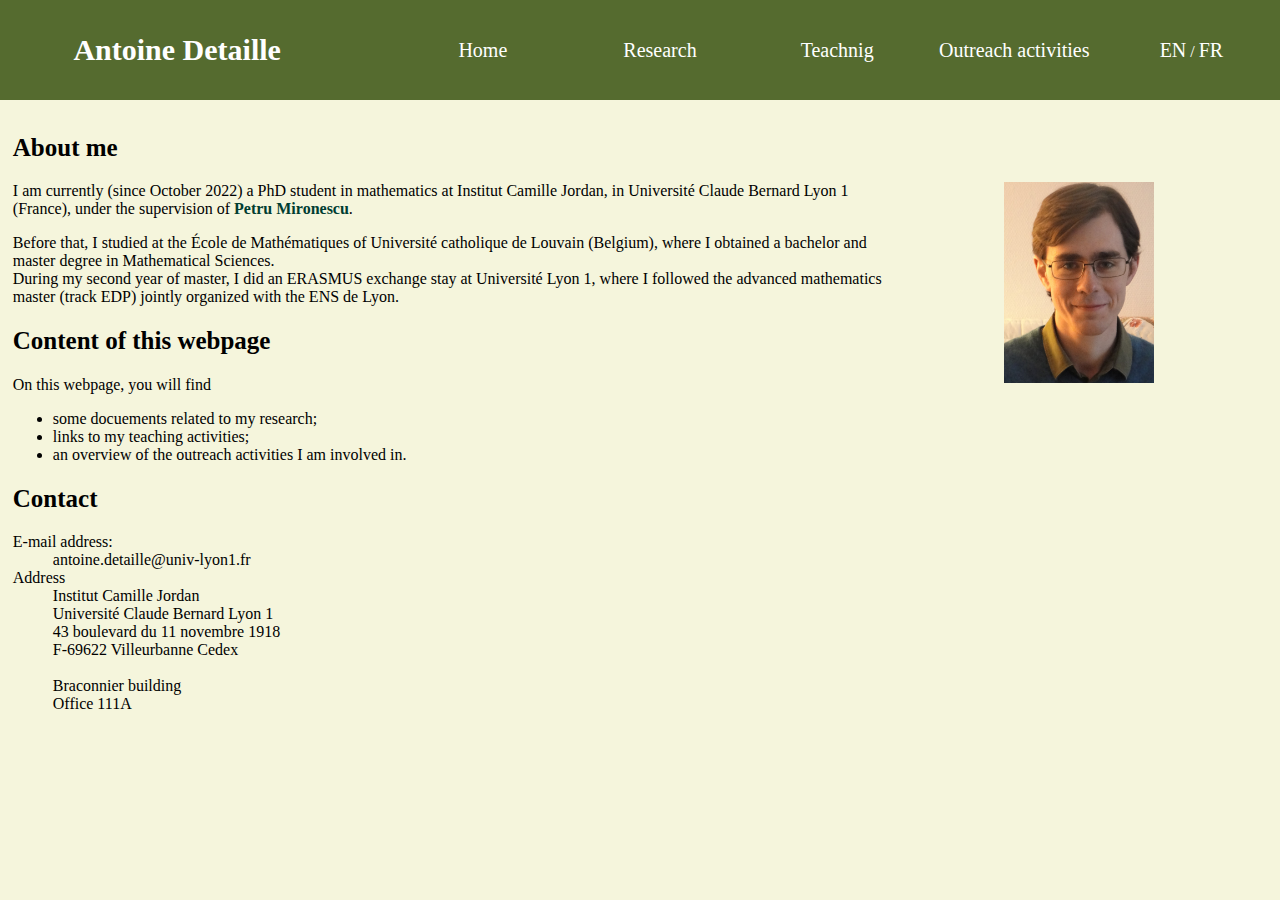
==== en/index.html @ f080d218 "Init repository" ====
<!doctype html>
<html lang="en">
	<head>
		<meta charset="utf-8" />
		<meta name="author" content="Antoine Detaille" />
		<meta name="description" content="This page is my personal webpage in English.
				It contains information about my activities as a mathematician, including my research, my teaching activities, and my involvement in outreach activities." />
		<link rel="stylesheet" href="../styles/styles.css" />
		<title>Antoine Detaille — Home</title>
	</head>

	<!-- Body of the page -->

	<body>
		<nav>

			<!-- Navigation bar -->

			<h1>Antoine Detaille</h1>
			<ul>
				<li><a href="#">Home</a></li>
				<li><a href="research.html">Research</a></li>
				<li><a href="teaching.html">Teachnig</a></li>
				<li><a href="outreach.html">Outreach activities</a></li>
			</ul>
			<p><a href="#">EN</a> / <a href="../fr/index.html">FR</a></p>
		</nav>
		<main>
			<h2>About me</h2>
			<div class="figure" >
				<img src="../images/Detaille_Antoine.jpg" alt="Picture of me" />
			</div>
				<p>I am currently (since October 2022) a PhD student in mathematics at Institut Camille Jordan, in Université Claude Bernard Lyon 1 (France), under the supervision of <a href="https://math.univ-lyon1.fr/~mironescu/" class="person-link">Petru Mironescu</a>.</p>
				<p>Before that, I studied at the École de Mathématiques of Université catholique de Louvain (Belgium), where I obtained a bachelor and master degree in Mathematical Sciences.<br>
				During my second year of master, I did an ERASMUS exchange stay at Université Lyon 1, where I followed the advanced mathematics master (track EDP) jointly organized with the ENS de Lyon.</p>

			<h2>Content of this webpage</h2>
			<p>On this webpage, you will find</p>
			<ul>
				<li>some docuements related to my research;</li>
				<li>links to my teaching activities;</li>
				<li>an overview of the outreach activities I am involved in.</li>
			</ul>

			<h2>Contact</h2>
			<dl>
				<dt>E-mail address:</dt>
				<dd>antoine.detaille@univ-lyon1.fr</dd>
				<dt>Address</dt>
				<dd>Institut Camille Jordan<br>
				Université Claude Bernard Lyon 1<br>
				43 boulevard du 11 novembre 1918<br>
				F-69622 Villeurbanne Cedex<br><br>

				Braconnier building<br>
				Office 111A</dd>
			</dl>
		</main>
	</body>
</html>
---- styles/styles.css ----
/* General setup */
html, body {
	margin: 0;
	padding: 0;
}

html {
	font-size: 10px;
	background-color: beige;
}

h1 {
	font-size: 3rem;
}

h2 {
	font-size: 2.5rem;
}

h3 {
	font-size: 2rem;
}

p, li, dt, dd {
	font-size: 1.6rem;
}

img {
	height: auto;
	width: 40%;
	display: block;
	margin-left: auto;
	margin-right: auto;
}

.figure {
	width: 30%;
	float: right;
	justify-content: center;
}

/*
dt {
	float: left;
	clear: left;
}
dt::after {
	content: ":    ";
	white-space: pre;
}
*/

.paper-author {
	font-variant-caps: small-caps;
}

.paper-title {
	font-style: italic;
}

.paper-journal {
	font-weight: bold;
}

.event-title {
	font-style: italic;
}

.event-org {
	font-style: italic;
}

.talk-title {
	font-style: italic;
}

a.person-link {
	color: #003d31;
	font-weight: bold;
	text-decoration: none;
}

a.event-link {
        color: #003d31;
        font-weight: bold;
        text-decoration: none;
}


/* Setup of navigation bar */

nav {
	position: relative;
	width: 100%;
	background-color: darkolivegreen;
	color: white;
	height: 100px;
	display: flex;
	font-size: 2.6em;
	align-items: center;
	/*margin-left:-3.5em;
  	margin-right:-3.5em;*/
}

nav a {
	color: white;
	display: inline;
	text-decoration: none;
	font-size: 2rem;
}

nav ul {
	list-style-type: none;
	flex:2;
	display: flex;
	text-align: center;
}

nav ul li {
	display: inline;
	flex: 1;
	text-align: center;
}

nav h1 {
	flex: 1;
	text-align: center;
}

nav p {
	display: inline;
	flex: 0.5;
	text-align: center;
}

/*
nav dt {
        float: left;
        clear: left;
}
nav dt::after {
        content: ":    ";
        white-space: pre;
}
*/

/* Main setup */

main {
	padding: 1%;
}
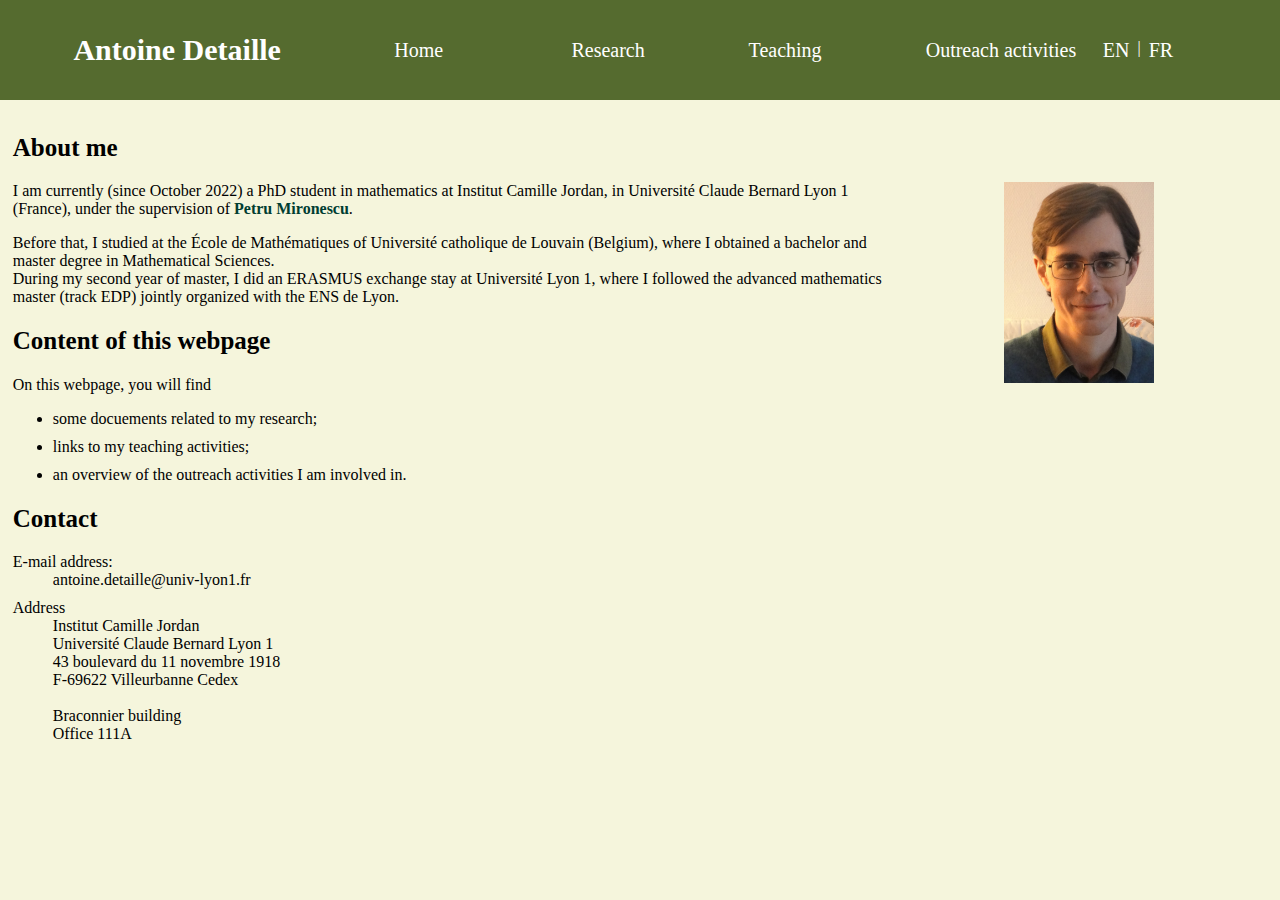
==== commit e0b87531: "Paper links, ETEAM, cosmetic changes Add links to arXiv, hal, dial, and journal version of the paper" ====
--- a/en/index.html
+++ b/en/index.html
@@ -20,17 +20,17 @@
 			<ul>
 				<li><a href="#">Home</a></li>
 				<li><a href="research.html">Research</a></li>
-				<li><a href="teaching.html">Teachnig</a></li>
+				<li><a href="teaching.html">Teaching</a></li>
 				<li><a href="outreach.html">Outreach activities</a></li>
 			</ul>
-			<p><a href="#">EN</a> / <a href="../fr/index.html">FR</a></p>
+			<p><a href="#">EN</a> &nbsp; | &nbsp; <a href="../fr/index.html">FR</a></p>
 		</nav>
 		<main>
 			<h2>About me</h2>
 			<div class="figure" >
 				<img src="../images/Detaille_Antoine.jpg" alt="Picture of me" />
 			</div>
-				<p>I am currently (since October 2022) a PhD student in mathematics at Institut Camille Jordan, in Université Claude Bernard Lyon 1 (France), under the supervision of <a href="https://math.univ-lyon1.fr/~mironescu/" class="person-link">Petru Mironescu</a>.</p>
+				<p>I am currently (since October 2022) a PhD student in mathematics at Institut Camille Jordan, in Université Claude Bernard Lyon 1 (France), under the supervision of <a href="https://math.univ-lyon1.fr/~mironescu/" class="person-link" target="_blank">Petru Mironescu</a>.</p>
 				<p>Before that, I studied at the École de Mathématiques of Université catholique de Louvain (Belgium), where I obtained a bachelor and master degree in Mathematical Sciences.<br>
 				During my second year of master, I did an ERASMUS exchange stay at Université Lyon 1, where I followed the advanced mathematics master (track EDP) jointly organized with the ENS de Lyon.</p>
 
--- a/styles/styles.css
+++ b/styles/styles.css
@@ -37,6 +37,22 @@
 	width: 30%;
 	float: right;
 	justify-content: center;
+}
+
+li {
+	padding-bottom: 1rem;
+}
+
+li:last-child {
+	padding-bottom: 0rem;
+}
+
+dd {
+	padding-bottom: 1rem;
+}
+
+dd:last-child {
+	padding-bottom: 0rem;
 }
 
 /*
@@ -86,6 +102,18 @@
         text-decoration: none;
 }
 
+a.paper-link {
+        color: #003d31;
+        font-weight: bold;
+        text-decoration: none;
+}
+
+a.file-link {
+        color: #003d31;
+        font-weight: bold;
+        text-decoration: none;
+}
+
 
 /* Setup of navigation bar */
 
@@ -104,10 +132,14 @@
 
 nav a {
 	color: white;
-	display: inline;
+	display: flex;
 	text-decoration: none;
 	font-size: 2rem;
 }
+
+a:hover{
+    text-decoration: underline;
+  }
 
 nav ul {
 	list-style-type: none;
@@ -117,9 +149,10 @@
 }
 
 nav ul li {
-	display: inline;
+	display: flex;
 	flex: 1;
 	text-align: center;
+	padding-bottom: 0rem;
 }
 
 nav h1 {
@@ -128,7 +161,7 @@
 }
 
 nav p {
-	display: inline;
+	display: flex;
 	flex: 0.5;
 	text-align: center;
 }
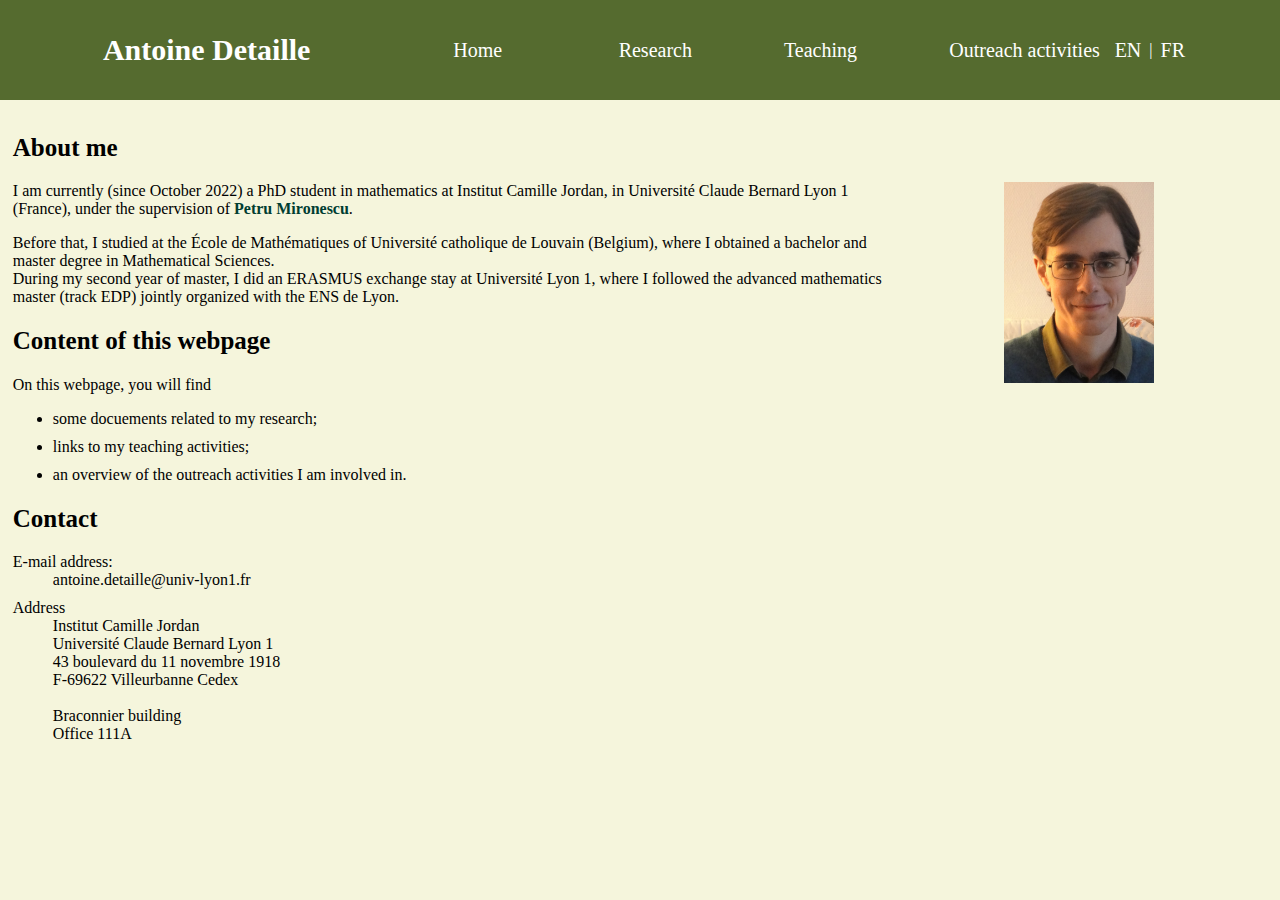
==== commit 0dc9967b: "Fix issue nav bar small screen" ====
--- a/en/index.html
+++ b/en/index.html
@@ -22,8 +22,9 @@
 				<li><a href="research.html">Research</a></li>
 				<li><a href="teaching.html">Teaching</a></li>
 				<li><a href="outreach.html">Outreach activities</a></li>
+				<li><a href="#">EN</a> &nbsp; | &nbsp; <a href="../fr/index.html">FR</a></li>
 			</ul>
-			<p><a href="#">EN</a> &nbsp; | &nbsp; <a href="../fr/index.html">FR</a></p>
+			
 		</nav>
 		<main>
 			<h2>About me</h2>
--- a/styles/styles.css
+++ b/styles/styles.css
@@ -152,6 +152,7 @@
 	display: flex;
 	flex: 1;
 	text-align: center;
+	align-items: center;
 	padding-bottom: 0rem;
 }
 
@@ -162,7 +163,7 @@
 
 nav p {
 	display: flex;
-	flex: 0.5;
+	flex: 0.3;
 	text-align: center;
 }
 
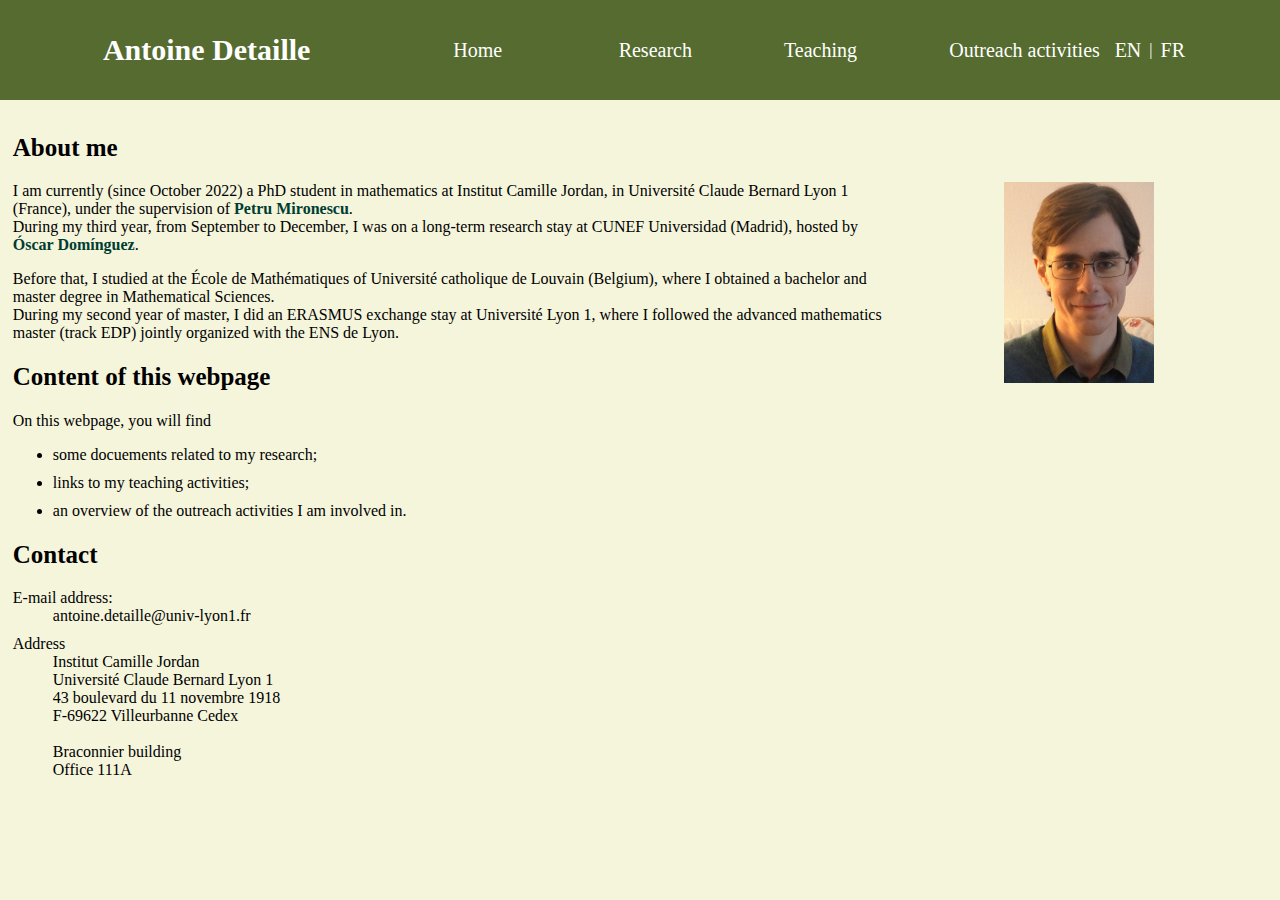
==== commit 9cbe2483: "Modifications at the end of my stay in Madrid: add stay in Madrid; add talk Barcelona; add preprint " ====
--- a/en/index.html
+++ b/en/index.html
@@ -31,9 +31,10 @@
 			<div class="figure" >
 				<img src="../images/Detaille_Antoine.jpg" alt="Picture of me" />
 			</div>
-				<p>I am currently (since October 2022) a PhD student in mathematics at Institut Camille Jordan, in Université Claude Bernard Lyon 1 (France), under the supervision of <a href="https://math.univ-lyon1.fr/~mironescu/" class="person-link" target="_blank">Petru Mironescu</a>.</p>
-				<p>Before that, I studied at the École de Mathématiques of Université catholique de Louvain (Belgium), where I obtained a bachelor and master degree in Mathematical Sciences.<br>
-				During my second year of master, I did an ERASMUS exchange stay at Université Lyon 1, where I followed the advanced mathematics master (track EDP) jointly organized with the ENS de Lyon.</p>
+				<p>I am currently (since October 2022) a PhD student in mathematics at Institut Camille Jordan, in Université Claude Bernard Lyon 1 (France), under the supervision of <a href="https://math.univ-lyon1.fr/~mironescu/" class="person-link" target="_blank">Petru Mironescu</a>.<br>
+				During my third year, from September to December, I was on a long-term research stay at CUNEF Universidad (Madrid), hosted by <a href="https://blogs.mat.ucm.es/oscadomi/pagina-ejemplo/" class="person-link" target="_blank">Óscar Domínguez</a>.</p>
+			<p>Before that, I studied at the École de Mathématiques of Université catholique de Louvain (Belgium), where I obtained a bachelor and master degree in Mathematical Sciences.<br>
+			During my second year of master, I did an ERASMUS exchange stay at Université Lyon 1, where I followed the advanced mathematics master (track EDP) jointly organized with the ENS de Lyon.</p>
 
 			<h2>Content of this webpage</h2>
 			<p>On this webpage, you will find</p>
